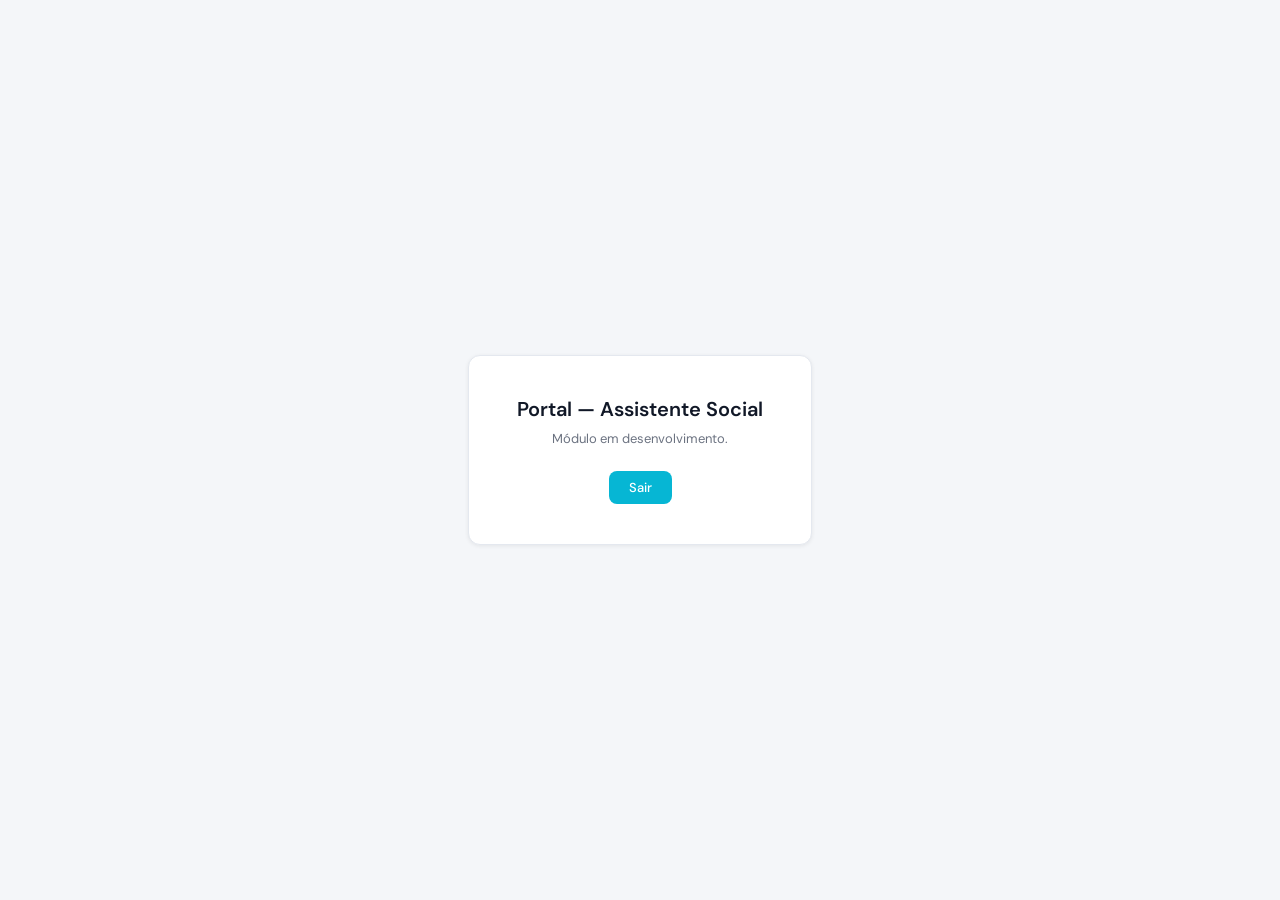
==== views/assistente_social/dashboard.html @ 17a21eac "Estrutura MVC do GISA — Cadastro de Profissional adicionado" ====
<!DOCTYPE html>
<html lang="pt-BR">

<head>
  <meta charset="UTF-8" />
  <meta name="viewport" content="width=device-width, initial-scale=1.0" />
  <title>Dashboard — Assistente Social APAE</title>
  <link href="https://fonts.googleapis.com/css2?family=DM+Sans:wght@300;400;500;600&display=swap" rel="stylesheet" />
  <style>
    * {
      box-sizing: border-box;
      margin: 0;
      padding: 0
    }

    body {
      font-family: 'DM Sans', sans-serif;
      background: #f4f6f9;
      color: #111827;
      min-height: 100vh;
      display: flex;
      flex-direction: column;
      align-items: center;
      justify-content: center;
      gap: 16px
    }

    .card {
      background: #fff;
      border: 1px solid #e4e8ef;
      border-radius: 12px;
      padding: 40px 48px;
      text-align: center;
      box-shadow: 0 1px 4px rgba(0, 0, 0, .07)
    }

    h1 {
      font-size: 20px;
      font-weight: 600;
      margin-bottom: 8px
    }

    p {
      font-size: 13px;
      color: #6b7280;
      margin-bottom: 24px
    }

    a {
      display: inline-block;
      padding: 8px 20px;
      background: #06b6d4;
      color: #fff;
      border-radius: 8px;
      text-decoration: none;
      font-size: 13px;
      font-weight: 500
    }

    a:hover {
      background: #0891b2
    }
  </style>
</head>

<body>
  <div class="card">
    <h1>Portal — Assistente Social</h1>
    <p>Módulo em desenvolvimento.</p>
    <a href="../../index.html">Sair</a>
  </div>
</body>

</html>
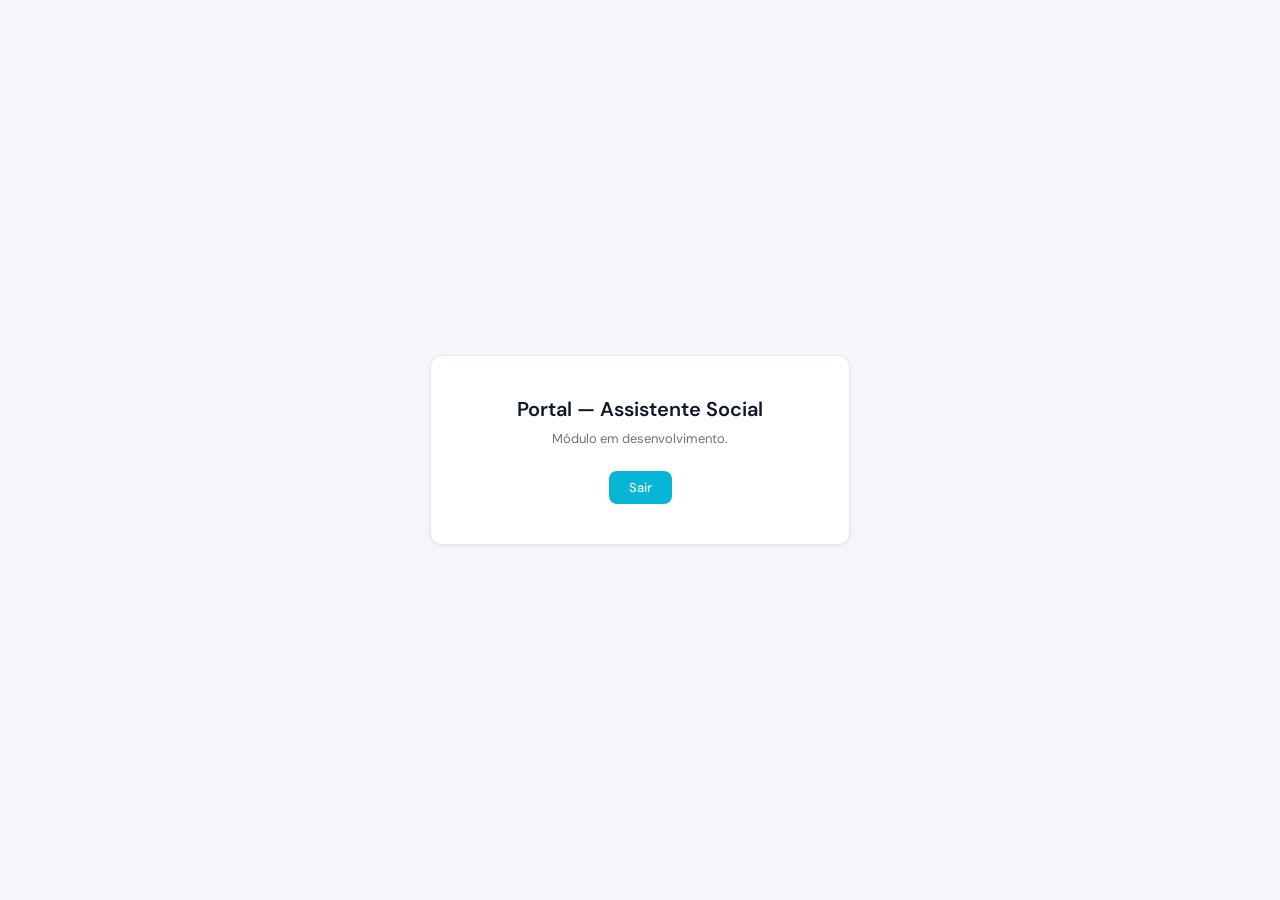
==== commit 56923da6: "feat: enhance patient, receptionist, and secretary dashboards with responsive design and improved UI" ====
--- a/views/assistente_social/dashboard.html
+++ b/views/assistente_social/dashboard.html
@@ -3,15 +3,19 @@
 
 <head>
   <meta charset="UTF-8" />
+
   <meta name="viewport" content="width=device-width, initial-scale=1.0" />
   <title>Dashboard — Assistente Social APAE</title>
   <link href="https://fonts.googleapis.com/css2?family=DM+Sans:wght@300;400;500;600&display=swap" rel="stylesheet" />
   <style>
-    * {
+    *,
+    *::before,
+    *::after {
       box-sizing: border-box;
       margin: 0;
-      padding: 0
+      padding: 0;
     }
+
 
     body {
       font-family: 'DM Sans', sans-serif;
@@ -22,7 +26,8 @@
       flex-direction: column;
       align-items: center;
       justify-content: center;
-      gap: 16px
+      gap: 16px;
+      padding: 16px;
     }
 
     .card {
@@ -31,19 +36,21 @@
       border-radius: 12px;
       padding: 40px 48px;
       text-align: center;
-      box-shadow: 0 1px 4px rgba(0, 0, 0, .07)
+      box-shadow: 0 1px 4px rgba(0, 0, 0, .07);
+      width: 100%;
+      max-width: 420px;
     }
 
     h1 {
       font-size: 20px;
       font-weight: 600;
-      margin-bottom: 8px
+      margin-bottom: 8px;
     }
 
     p {
       font-size: 13px;
       color: #6b7280;
-      margin-bottom: 24px
+      margin-bottom: 24px;
     }
 
     a {
@@ -54,16 +61,49 @@
       border-radius: 8px;
       text-decoration: none;
       font-size: 13px;
-      font-weight: 500
+      font-weight: 500;
     }
 
     a:hover {
-      background: #0891b2
+      background: #0891b2;
+    }
+
+
+
+    @media (min-width: 1400px) {
+      .card {
+        max-width: 500px;
+        padding: 44px 52px;
+      }
+    }
+
+    @media (max-width: 480px) {
+
+      .card {
+        padding: 28px 20px;
+      }
+
+      h1 {
+        font-size: 17px;
+      }
+    }
+
+
+    @media (max-width: 360px) {
+
+      .card {
+        padding: 22px 14px;
+      }
+
+      h1 {
+        font-size: 15px;
+      }
     }
   </style>
 </head>
 
 <body>
+
   <div class="card">
     <h1>Portal — Assistente Social</h1>
     <p>Módulo em desenvolvimento.</p>
